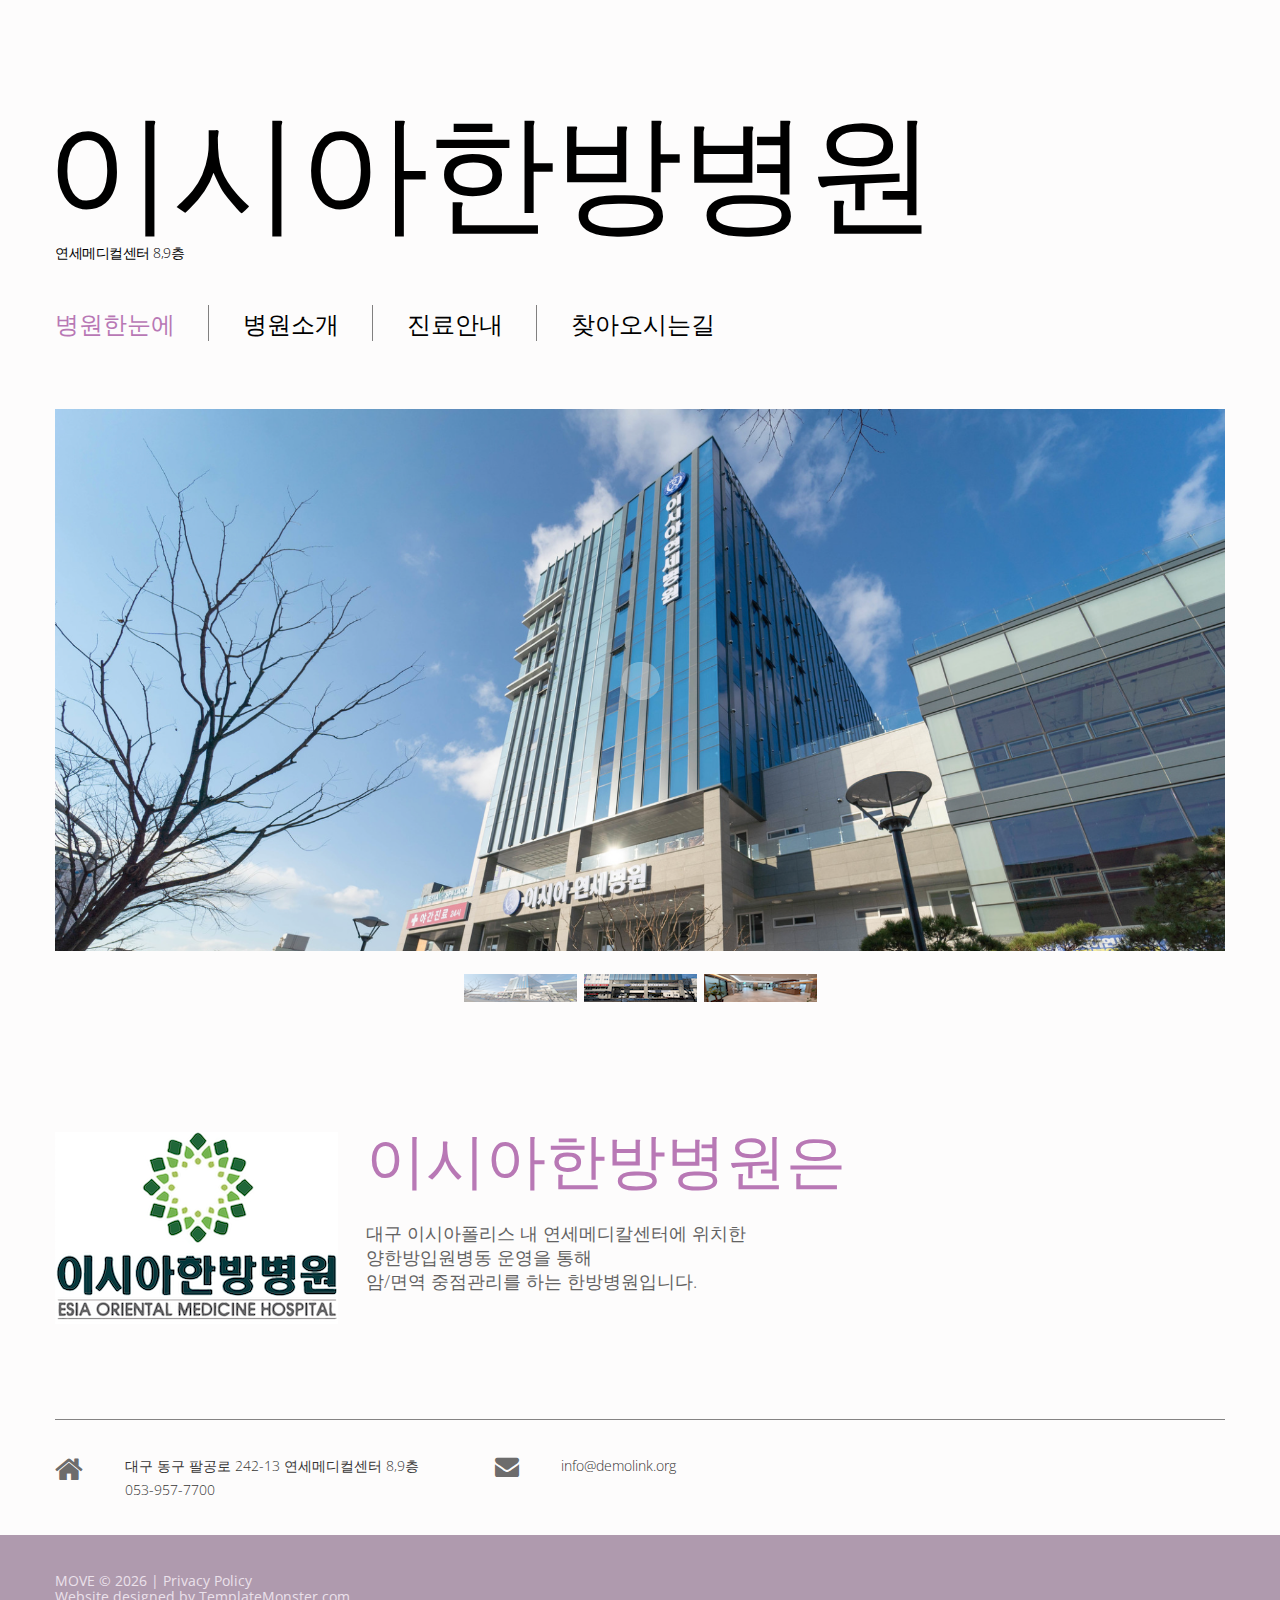
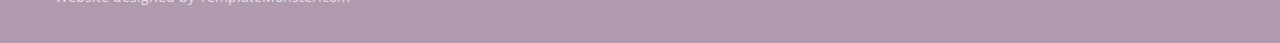
==== index.html @ a918210f "commit" ====
<!DOCTYPE html>
<html lang="en">
<head>
<title>Home</title>
<meta charset="utf-8">
<meta name = "format-detection" content = "telephone=no" />
<link rel="icon" href="images/favicon.ico">
<link rel="shortcut icon" href="images/favicon.ico" />
<link rel="stylesheet" href="css/touchTouch.css">
<link rel="stylesheet" href="css/camera.css">
<link rel="stylesheet" href="css/style.css">
<script src="js/jquery.js"></script>
<script src="js/jquery-migrate-1.1.1.js"></script>
<script src="js/jquery.easing.1.3.js"></script>
<script src="js/script.js"></script>
<script src="js/superfish.js"></script>
<script src="js/jquery.equalheights.js"></script>
<script src="js/jquery.mobilemenu.js"></script>
<script src="js/tmStickUp.js"></script>
<script src="js/jquery.ui.totop.js"></script>
<script src="js/touchTouch.jquery.js"></script>
<script src="js/camera.js"></script>
<!--[if (gt IE 9)|!(IE)]><!-->
<script src="js/jquery.mobile.customized.min.js"></script>
<!--<![endif]-->
<script>
 $(window).load(function(){
  $().UItoTop({ easingType: 'easeOutQuart' });
  $('#camera_wrap').camera({
    loader: false,
    pagination: false ,
    minHeight: '400',
    thumbnails: true,
    height: '46.32478632478632%',
    caption: false,
    navigation: false,
    fx: 'mosaic'
  });
  $('.gallery .gall_item').touchTouch();
 });
</script>
<!--[if lt IE 8]>
 <div style=' clear: both; text-align:center; position: relative;'>
   <a href="http://windows.microsoft.com/en-US/internet-explorer/products/ie/home?ocid=ie6_countdown_bannercode">
     <img src="http://storage.ie6countdown.com/assets/100/images/banners/warning_bar_0000_us.jpg" border="0" height="42" width="820" alt="You are using an outdated browser. For a faster, safer browsing experience, upgrade for free today." />
   </a>
</div>
<![endif]-->
<!--[if lt IE 9]>
<script src="js/html5shiv.js"></script>
<link rel="stylesheet" media="screen" href="css/ie.css">
<![endif]-->
</head>
<body class="page1" id="top">
<!--==============================
              header
=================================-->
<div class="main">
<header>
  <div class="container_12">
    <div class="grid_12">
      <h1 class="logo">
        <a href="index.html">이시아한방병원<span>연세메디컬센터 8,9층</span>
        </a>
      </h1>
    </div>
    <div class="clear"></div>
  </div>
  <section id="stuck_container">
  <!--==============================
              Stuck menu
  =================================-->
    <div class="container_12">
        <div class="grid_12">
          <div class="navigation ">
            <nav>
              <ul class="sf-menu">
               <li class="current"><a href="index.html">병원한눈에</a></li>
               <li><a href="about.html">병원소개</a></li>
               <li><a href="classes.html">진료안내</a></li>               
               <!--
               <li><a href="side_classes.html">편의시설</a></li>
               -->
               <li><a href="contacts.html">찾아오시는길</a></li>
             </ul>
            </nav>
            <div class="clear"></div>
          </div>
         <div class="clear"></div>
     </div>
     <div class="clear"></div>
    </div>
  </section>
</header>
<section class="slider_wrapper">
  <div class="container_12">
    <div class="grid_12">
      <div id="camera_wrap" class="">
        <div data-src="images/slide-1.jpg" data-thumb="images/thumb-2.jpg"></div>
        <div data-src="images/slide-2.jpg" data-thumb="images/thumb-3.jpg"></div>
        <div data-src="images/slide-3.jpg" data-thumb="images/thumb-1.jpg"></div>
      </div>
    </div>
    <div class="clear"></div>
  </div>
</section>
<!--=====================
          Content
======================-->
<section id="content"><div class="ic">More Website Templates @ TemplateMonster.com - October 06, 2014!</div>
  <div class="container_12">
    <div class="grid_12">
      <img src="images/page1_img1.jpg" alt="" class="fleft">
      <h2>이시아한방병원은</h2>
      <p>
      대구 이시아폴리스 내 연세메디칼센터에 위치한</br>
      양한방입원병동 운영을 통해</br>
      암/면역 중점관리를 하는 
      한방병원입니다.
      <br></p>
    </div>
    <div class="clear"></div>
  </div>
</section>
<div class="footer-top">
  <div class="container_12">
    <div class="grid_12">
      <div class="sep-1"></div>
    </div>
    <div class="grid_4">
      <address class="address-1"> <div class="fa fa-home"></div>대구 동구 팔공로 242-13 연세메디컬센터 8,9층  <br>
        053-957-7700</address>
    </div>
    <div class="grid_3">
      <a href="#" class="mail-1"><span class="fa fa-envelope"></span>info@demolink.org</a>
    </div>
    <div class="clear"></div>
  </div>
</div>
<!--==============================
              footer
=================================-->
</div>
<footer id="footer">
  <div class="container_12">
    <div class="grid_12">
      <div class="sub-copy">MOVE &copy; <span id="copyright-year"></span> | <a href="#">Privacy Policy</a> <br> Website designed by <a href="http://www.templatemonster.com/" rel="nofollow">TemplateMonster.com</a></div>
    </div>
    <div class="clear"></div>
  </div>
</footer>
<a href="#" id="toTop" class="fa fa-angle-up"></a>
</body>
</html>
---- css/touchTouch.css ----
/* The gallery overlay */

#galleryOverlay{
	width:100%;
	height:100%;
	position:fixed;
	top:0;
	left:0;
	opacity:0;
	z-index:100000;
	background-color:#222;
	background-color:rgba(0,0,0,0.8);
	overflow:hidden;
	display:none;
	
	-moz-transition:opacity 1s ease;
	-webkit-transition:opacity 1s ease;
	transition:opacity 1s ease;
}

/* This class will trigger the animation */

#galleryOverlay.visible{
	opacity:1;
}

#gallerySlider{
	height:100%;
	
	left:0;
	top:0;
	
	width:100%;
	white-space: nowrap;
	position:absolute;
	
	-moz-transition:left 0.4s ease;
	-webkit-transition:left 0.4s ease;
	transition:left 0.4s ease;
}

#gallerySlider .placeholder{
	background: url("../images/preloader.gif") no-repeat center center;
	height: 100%;
	line-height: 1px;
	text-align: center;
	width:100%;
	display:inline-block;
}

/* The before element moves the
 * image halfway from the top */

#gallerySlider .placeholder:before{
	content: "";
	display: inline-block;
	height: 50%;
	width: 1px;
	margin-right:-1px;
}

#gallerySlider .placeholder img{
	display: inline-block;
	max-height: 80%;
	max-width: 80%;
	width: auto !important;
	vertical-align: middle;
}

#gallerySlider.rightSpring{
	-moz-animation: rightSpring 0.3s;
	-webkit-animation: rightSpring 0.3s;
}

#gallerySlider.leftSpring{
	-moz-animation: leftSpring 0.3s;
	-webkit-animation: leftSpring 0.3s;
}

/* Firefox Keyframe Animations */

@-moz-keyframes rightSpring{
	0%{		margin-left:0px;}
	50%{	margin-left:-30px;}
	100%{	margin-left:0px;}
}

@-moz-keyframes leftSpring{
	0%{		margin-left:0px;}
	50%{	margin-left:30px;}
	100%{	margin-left:0px;}
}

/* Safari and Chrome Keyframe Animations */

@-webkit-keyframes rightSpring{
	0%{		margin-left:0px;}
	50%{	margin-left:-30px;}
	100%{	margin-left:0px;}
}

@-webkit-keyframes leftSpring{
	0%{		margin-left:0px;}
	50%{	margin-left:30px;}
	100%{	margin-left:0px;}
}

/* Arrows */

#prevArrow,#nextArrow{
	border:none;
	text-decoration:none;
	background:url('../images/arrowws.png') no-repeat;
	opacity:0.5;
	cursor:pointer;
	position:absolute;
	width:43px;
	height:58px;
	
	top:50%;
	margin-top:-29px;
	
	-moz-transition:opacity 0.2s ease;
	-webkit-transition:opacity 0.2s ease;
	transition:opacity 0.2s ease;
}

#prevArrow:hover, #nextArrow:hover{
	opacity:1;
}

#prevArrow{
	background-position:left top;
	left:40px;
}

#nextArrow{
	background-position:right top;
	right:40px;
}
---- css/camera.css ----
/**************************
*
*	GENERAL
*
**************************/


.slider_wrapper {
	position: relative;
	text-align: left;
	margin-bottom: 98px;
}

.camera_target_content {
	overflow: visible !important;

}

.camera_wrap {
	display: none;
	position: relative;
	overflow: visible !important;
	z-index: 0;
	margin-bottom: 0 !important;
}


.camera_wrap img {
	max-width: 10000px;
}

.camera_fakehover {
	height: 100%;
	min-height: 60px;
	position: relative;
	width: 100%;
}

.camera_src {
	display: none;
}
.cameraCont, .cameraContents {
	height: 100%;
	position: relative;
	width: 100%;
	z-index: 1;
}
.cameraSlide {
	bottom: 0;
	left: 0;
	position: absolute;
	right: 0;
	top: 0;
	width: 100%;
}
.cameraContent {
	bottom: 0;
	display: none;
	left: 0;
	position: absolute;
	right: 0;
	top: 0;
	width: 100%;
}
.camera_target {
	bottom: 0;
	height: 100%;
	left: 0;
	overflow: hidden;
	position: absolute;
	right: 0;
	text-align: left;
	top: 0;
	width: 100%;
	z-index: 0;
}
.camera_overlayer {
	bottom: 0;
	height: 100%;
	left: 0;
	overflow: hidden;
	position: absolute;
	right: 0;
	top: 0;
	width: 100%;
	z-index: 0;
}
.camera_target_content {
	bottom: 0;
	left: 0;
	overflow: hidden;
	position: absolute;
	right: 0;
	top: 0;
	z-index: 2;
}
.camera_target_content .camera_link {
    background: url(../images/blank.gif);
	display: block;
	height: 100%;
	text-decoration: none;
}
.camera_loader {
    background: #fff url(../images/camera-loader.gif) no-repeat center;
	background: rgba(255, 255, 255, 0.9) url(../images/camera-loader.gif) no-repeat center;
	border: 1px solid #ffffff;
	border-radius: 18px;
	height: 36px;
	left: 50%;
	overflow: hidden;
	position: absolute;
	margin: -18px 0 0 -18px;
	top: 50%;
	width: 36px;
	z-index: 3;
}

.camera_nav_cont {
	height: 65px;
	overflow: hidden;
	position: absolute;
	right: 9px;
	top: 15px;
	width: 120px;
	z-index: 4;
}
.camerarelative {
	overflow: hidden;
	position: relative;
}
.imgFake {
	cursor: pointer;
}
.camera_commands > .camera_stop {
	display: none;	
}


.slide_wrapper .camera_prev{
	background: url(../images/prevnext_bg.png) 0 0 repeat;
	width: 70px;	
	top: 0 !important;
	height: auto !important;
	bottom: 0;
	left: -80px;
	display: block;
	position: absolute;
	opacity: 1 !important;
	transition: 0.5s ease;
	-o-transition: 0.5s ease;
	-webkit-transition: 0.5s ease;
}

.slide_wrapper .camera_prev>span {
	background: url(../images/prev.png) center 0 no-repeat;
	top: 50%;
		
	margin-top: -10px;
	position: absolute;
	display: block;
	height: 20px;
	left: 0;
	right: 0;
}

.slide_wrapper .camera_next>span {
	background: url(../images/next.png) center 0 no-repeat;
	top: 50%;
	margin-top: -10px;
	position: absolute;
	display: block;
	left: 0;
	right: 0;
	height: 20px;
}



.slide_wrapper .camera_next {
	background: url(../images/prevnext_bg.png) 0 0 repeat;
	width: 70px;	
	top: 0  !important;
	bottom: 0;
	height: auto !important;

	right: -80px;
	display: block;
	position: absolute;
	opacity: 1 !important;
	transition: 0.5s ease;
	-o-transition: 0.5s ease;
	-webkit-transition: 0.5s ease;
}

.camera_thumbs_cont {
	z-index: 900;
	position: absolute;
	top: 100%;
	margin-top: 13px;
	left: 0;
	right: 0;
}


.camera_thumbs_cont > div {
	float: left;
	width: 100%;

}
.camera_thumbs_cont ul {
	background: url(../images/thumb_bg.png) 0 0 repeat;
	overflow: hidden;
	position: relative;
	width: 100% !important;
	margin: 0 !important;
	margin-left: 0px !important;
	left: 0% !important;
	margin-top: 0px !important;
	text-align: center;
	padding: 10px 0 10px;
}
.camera_thumbs_cont ul li {
	background-color: transparent;
	display: inline-block;
	font-size: 0;
	line-height: 0;
	transition: 0.5s ease;
	-o-transition: 0.5s ease;
	-webkit-transition: 0.5s ease;
}

.camera_thumbs_cont ul li+li  {
	margin-left: 7px !important;
}
.camera_thumbs_cont ul li > img {
	cursor: pointer;
	opacity: 1 !important;
	vertical-align:bottom;
	transition: 0.5s ease;
	-o-transition: 0.5s ease;
	-webkit-transition: 0.5s ease;
}





.camera_thumbs_cont ul li:hover, .camera_thumbs_cont ul li.cameracurrent {
	opacity: 0.5;
}
.camera_clear {
	display: block;
	clear: both;
}
.showIt {
	display: none;
}
.camera_clear {
	clear: both;
	display: block;
	height: 1px;
	margin: -1px 0 25px;
	position: relative;
	text-align: right;
}



.caption {
	position: absolute;
	text-align: center;
	right: 0;
	left: 0;
	font-weight: normal;
	top: 50%;
	margin-top: -142px;
	right: 0;
	-moz-box-sizing: border-box;
	-webkit-box-sizing: border-box;
	-o-box-sizing: border-box;
	box-sizing: border-box;
}

.caption h2 {
	margin-bottom: 0;
	padding-top: 0;
	color: #fff;
}

.caption .btn {
	margin-top: 60px;
}



/**************************
*
*	COLORS & SKINS
*
**************************/


/*

.camera_pag  {
	display: block;
	position: absolute;
	bottom: 90px;
	left: 0;
	right: 0;
	overflow: hidden;
	z-index: 999;
	text-align: left;

}

.camera_pag_ul {
 	overflow: hidden;
 	text-align: center;
 	font-size: 0;
 	line-height: 0;


}

.camera_pag ul li {
	display: inline-block;
}

.camera_pag ul li+li {
	margin-left: 13px;
}

.camera_pag ul li span {
	background-color: #323232;
	display: block;
	width: 16px;
	height: 16px;
	background: url(../images/pagination.png) right 0 no-repeat;
	overflow: hidden;
	color: transparent;
	text-indent: -100px;
}

.camera_pag ul li:hover span, .camera_pag ul li.cameracurrent span {
	cursor: pointer;
	background-position: 0 0;
}

*/


.camera_prev, 
.camera_next {
	display: block;
	position: absolute;
	width: 30px;
	height: 50px;
	left: 89px;
	cursor: pointer;
	top: 50%;
	margin-top: -15px;
	z-index: 999;
	background: url(../images/prevnext.png) 0 0 no-repeat;
	transition: 0.5s ease;
    -o-transition: 0.5s ease;
    -webkit-transition: 0.5s ease;
}

.camera_next {
	left: auto;
	right: 89px;
	background-position: right 0;
}

.camera_prev:hover,
.camera_next:hover  {
	opacity: 0.5;
}
---- css/style.css ----
@import '../css/grid.css';
@import '../css/font-awesome.css';
@import url(//fonts.googleapis.com/css?family=Open+Sans:400);
@import url(//fonts.googleapis.com/css?family=Open+Sans:700);
@import url(//fonts.googleapis.com/css?family=Open+Sans:300);
@import url(//fonts.googleapis.com/css?family=Open+Sans:300italic);
@import url(//fonts.googleapis.com/css?family=Economica);
.navigation {
	z-index:999;
	position:relative;
	padding:0;
	font-family:Economica,sans-serif;
	font-weight:400
}
.navigation .sf-menu {
	z-index:990;
	text-align:center;
	position:relative
}
.navigation nav {
	position:relative;
	padding:0
}
.select-menu {
	display:none!important
}
.sf-menu ul {
	position:absolute;
	top:-999px;
	display:none
}
.sf-menu>li>ul>li {
	float:none;
	position:static
}
.sf-menu>li {
	float:left;
	font-weight:300;
	position:relative;
	font-size:24px;
	line-height:52px
}
.sf-menu>li+li {
	margin-left:68px
}
.sf-menu>li+li:after {
	content:'';
	background-color:#818080;
	height:5px;
	width:1px;
	height:36px;
	position:absolute;
	left:-35px;
	top:7px
}
.sf-menu>li>a {
	position:relative;
	color:#000;
	text-align:center
}
.sf-menu>li>a.sf-with-ul:after {
	content:'';
	position:absolute;
	width:5px;
	bottom:15px;
	left:50%;
	bottom:-5px;
	pointer-events:none;
	z-index:999;
	width:0;
	height:0;
	border-style:solid;
	border-width:3px 3px 0;
	border-color:#fff transparent transparent
}
.sf-menu>li.sfHover>a,.sf-menu>li.current>a,.sf-menu>li>a:hover {
	color:#b878b5
}
html {
	width:100%
}
a[href^="tel:"] {
	color:inherit;
	text-decoration:none
}
sss * {
	-webkit-text-size-adjust:none
}
body {
	position:relative;
	background:#af9aae;
	color:#636262;
	font:300 18px/24px 'Open Sans',sans-serif
}
.ic {
    border:0;
    float:right;
    background:#fff;
    color:#f00;
    width:50%;
    line-height:10px;
    font-size:10px;
    margin:-220% 0 0 0;
    overflow:hidden;
    padding:0
}
strong {
	font-weight:700
}
address {
	font-style:normal
}
p {
	margin-bottom:24px
}
input,textarea {
	border-radius:0!important;
	outline:0!important;
	-webkit-appearance:none
}
img {
	max-width:100%
}
h1,h2,h3,h4,h5,h6 {
	font-weight:400;
	color:#b878b5;
	font-family:Economica,sans-serif
}
h2 {
	font-size:60px;
	line-height:42px;
	margin-bottom:40px
}
h2.inset__1 {
	margin-bottom:38px
}
h3 {
	font-size:48px;
	line-height:42px
}
h3.offset__1 {
	margin-bottom:31px
}
h3.offset__2 {
	margin-bottom:46px
}
h4 {
	font-size:36px;
	line-height:42px
}
h4.inset__1 {
	padding-top:15px;
	margin-bottom:30px
}
ul {
	padding:0;
	margin:0;
	list-style:none
}
.list-1.inset__1 {
	padding-top:66px
}
.list-1 li {
	padding-left:25px;
	position:relative
}
.list-1 li:before {
	content:'';
	position:absolute;
	left:0;
	top:2px;
	font:14px/24px FontAwesome;
	color:#af9aae
}
.list-1 li+li {
	margin-top:6px
}
a {
	text-decoration:none;
	color:inherit;
	outline:0;
	-webkit-transition:.5s ease;
	transition:.5s ease
}
a:hover {
	color:#7e4a7c
}
.link-1 {
	font:24px/32px Economica,sans-serif;
	color:#7e4a7c;
	display:inline-block;
	margin-top:24px
}
.link-1:hover {
	color:#000
}
.mb0 {
	margin-bottom:0!important
}
.m0 {
	margin:0!important
}
.pad0 {
	padding:0!important
}
.img_inner {
	max-width:100%;
	-webkit-box-sizing:border-box;
	-moz-box-sizing:border-box;
	box-sizing:border-box;
	margin-bottom:39px;
	margin-top:16px;
	border-radius:0!important
}
.fleft {
	float:left;
	margin-right:28px;
	position:relative;
	top:-7px
}
.oh {
	overflow:hidden
}
.fwn {
	font-weight:400
}
.fright {
	float:right!important
}
.upp {
	text-transform:uppercase
}
.alright {
	text-align:right
}
.ta__center {
	text-align:center
}
.ta__left {
	text-align:left
}
.td__underline {
	text-decoration:underline
}
.ta__right {
	text-align:right
}
.fw_med {
	font-weight:500
}
.wrapper,.extra_wrapper {
	overflow:hidden
}
.clear {
	float:none!important;
	clear:both
}
.oh {
	overflow:hidden
}
.nowrap {
	white-space:nowrap
}
.rel {
	position:relative
}
.main {
	background-color:#fdfcfc
}
header {
	display:block;
	position:relative;
	z-index:999;
	padding:121px 0 28px
}
header .rel {
	z-index:999
}
h1 {
	text-align:center;
	position:relative;
	text-transform:uppercase;
	color:#000;
	z-index:999;
	float:left;
	text-align:left;
	font:300 130px/42px 'Open Sans',sans-serif;
	margin-bottom:24px;
	padding:26px 0 0;
	letter-spacing:normal;
	letter-spacing:-3px;
	text-indent:-10px
}
h1 a {
	-webkit-transition:0s ease;
	transition:0s ease;
	color:#000
}
h1 span {
	text-indent:0;
	padding-top:43px;
	text-transform:none;
	display:block;
	letter-spacing:-.5px;
	font-size:14px
}
#content {
	padding-top:39px;
	padding-bottom:128px
}
#content.inset__1 {
	padding-top:118px;
	padding-bottom:100px
}
.page1 header {
	padding-bottom:59px
}
.page1 #content {
	padding-top:90px;
	padding-bottom:88px
}
.banner {
	border:1px solid #686868;
	text-align:center;
	padding:52px 41px 53px;
	margin:127px 0 136px
}
.banner h4 {
	border-bottom:1px solid #989797;
	padding-bottom:48px
}
.banner .link-1 {
	margin-top:51px
}
.block-1 {
	margin-bottom:41px;
	padding-top:74px
}
.block-1 h4 {
	margin-bottom:24px
}
.bq-1 {
	background-color:#af9aae;
	margin-top:-4px;
	padding:36px 52px 34px
}
.bq-1 h4 {
	color:#fff;
	margin-bottom:28px
}
.bq-1 .ta__right {
	padding-top:38px;
	color:#80637f;
	font:24px/30px Economica,sans-serif
}
.block-2 {
	overflow:hidden;
	margin-bottom:36px
}
.block-2 img {
	float:left;
	margin-right:30px;
	margin-top:6px
}
.block-2 h4 {
	margin-bottom:16px
}
#table-1 {
	margin-top:35px;
	width:100%;
	border:1px solid #6d6c6c;
	color:#000;
	font-size:18px;
	line-height:47px
}
#table-1 tr:nth-child(even) {
	background-color:#c5c4c4
}
#table-1 td {
	padding:0 0 0 37px
}
#table-1 td+td {
	padding-left:0
}
.gall_item {
	margin-top:-2px;
	background-color:#af9aae;
	display:block;
	color:#534b52
}
.gall_item:hover {
	background-color:#000
}
.gall_item .gall_bot {
	padding:32px 32px 16px
}
.gall_item .gall_bot .fa {
	font-size:48px;
	line-height:60px
}
.sep-1 {
	border-top:1px solid #848383;
	padding-bottom:34px
}
.sep-1.offset__1 {
	margin-top:127px;
	padding-bottom:140px
}
.color1 {
	color:#7e4a7c
}
.color1 a:hover,a.color1:hover {
	color:#000
}
.color2 {
	color:#000
}
.white {
	color:#fff
}
.black {
	color:#000
}
.map {
	overflow:hidden;
	padding-top:7px
}
.map figure {
	position:relative;
	display:block;
	width:100%;
	-webkit-box-sizing:border-box;
	-moz-box-sizing:border-box;
	box-sizing:border-box;
	margin-bottom:45px
}
.map figure iframe {
	width:100%;
	height:399px;
	max-width:100%
}
.footer-top {
	color:#363535;
	font-size:14px;
	line-height:24px;
	padding-bottom:33px
}
.footer-top .fa {
	position:absolute;
	top:-4px;
	left:0;
	font-size:30px;
	line-height:40px;
	color:#6d6c6c
}
.footer-top .fa.fa-envelope {
	font-size:24px;
	top:-7px
}
.address-1 {
	position:relative;
	padding-left:70px
}
.mail-1 {
	position:relative;
	padding-left:66px;
	display:inline-block;
	margin-left:40px
}
.socials {
	text-align:right
}
.socials a {
	position:relative;
	display:inline-block
}
.socials a+a {
	margin-left:55px
}
.socials a+a:before {
	width:1px;
	height:36px;
	background-color:#818080;
	position:absolute;
	left:-30px;
	top:-5px;
	content:''
}
#footer {
	color:#ebe1eb;
	font-size:14px;
	line-height:16px;
	font-weight:400;
	padding:38px 0
}
#toTop {
	display:none;
	text-decoration:none;
	position:fixed;
	bottom:130px;
	left:51%;
	margin-left:640px;
	border-radius:500px;
	overflow:hidden;
	border:0;
	color:#534b52;
	width:76px;
	height:76px;
	font-size:48px;
	line-height:70px;
	text-align:center;
	z-index:20;
	-webkit-transition:background .5s ease;
	transition:background .5s ease;
	background-color:#af9aae
}
#toTop:hover {
	outline:0;
	background-color:#7e4a7c
}
---- css/ie.css ----
/*.block1_count {
	behavior: url(js/PIE.htc);
	position: relative;
}*/

body {
	min-width: 1120px;
}

#form .invalid .error-message, 
#form .empty .empty-message {
	display: block;

}

#form .error-message, 
#form .empty-message {
	display: none;
}

.support:hover img  {
	filter:progid:DXImageTransform.Microsoft.Alpha(opacity=40);
}

#owl .owl-next:hover,
#owl .owl-prev:hover,
.camera_prev:hover,
.camera_next:hover  {
	filter:progid:DXImageTransform.Microsoft.Alpha(opacity=50);
}


#contact-form .contact-form-loader  {
	display: none;
}

#contact-form.loading .contact-form-loader  {
	display: block;
}
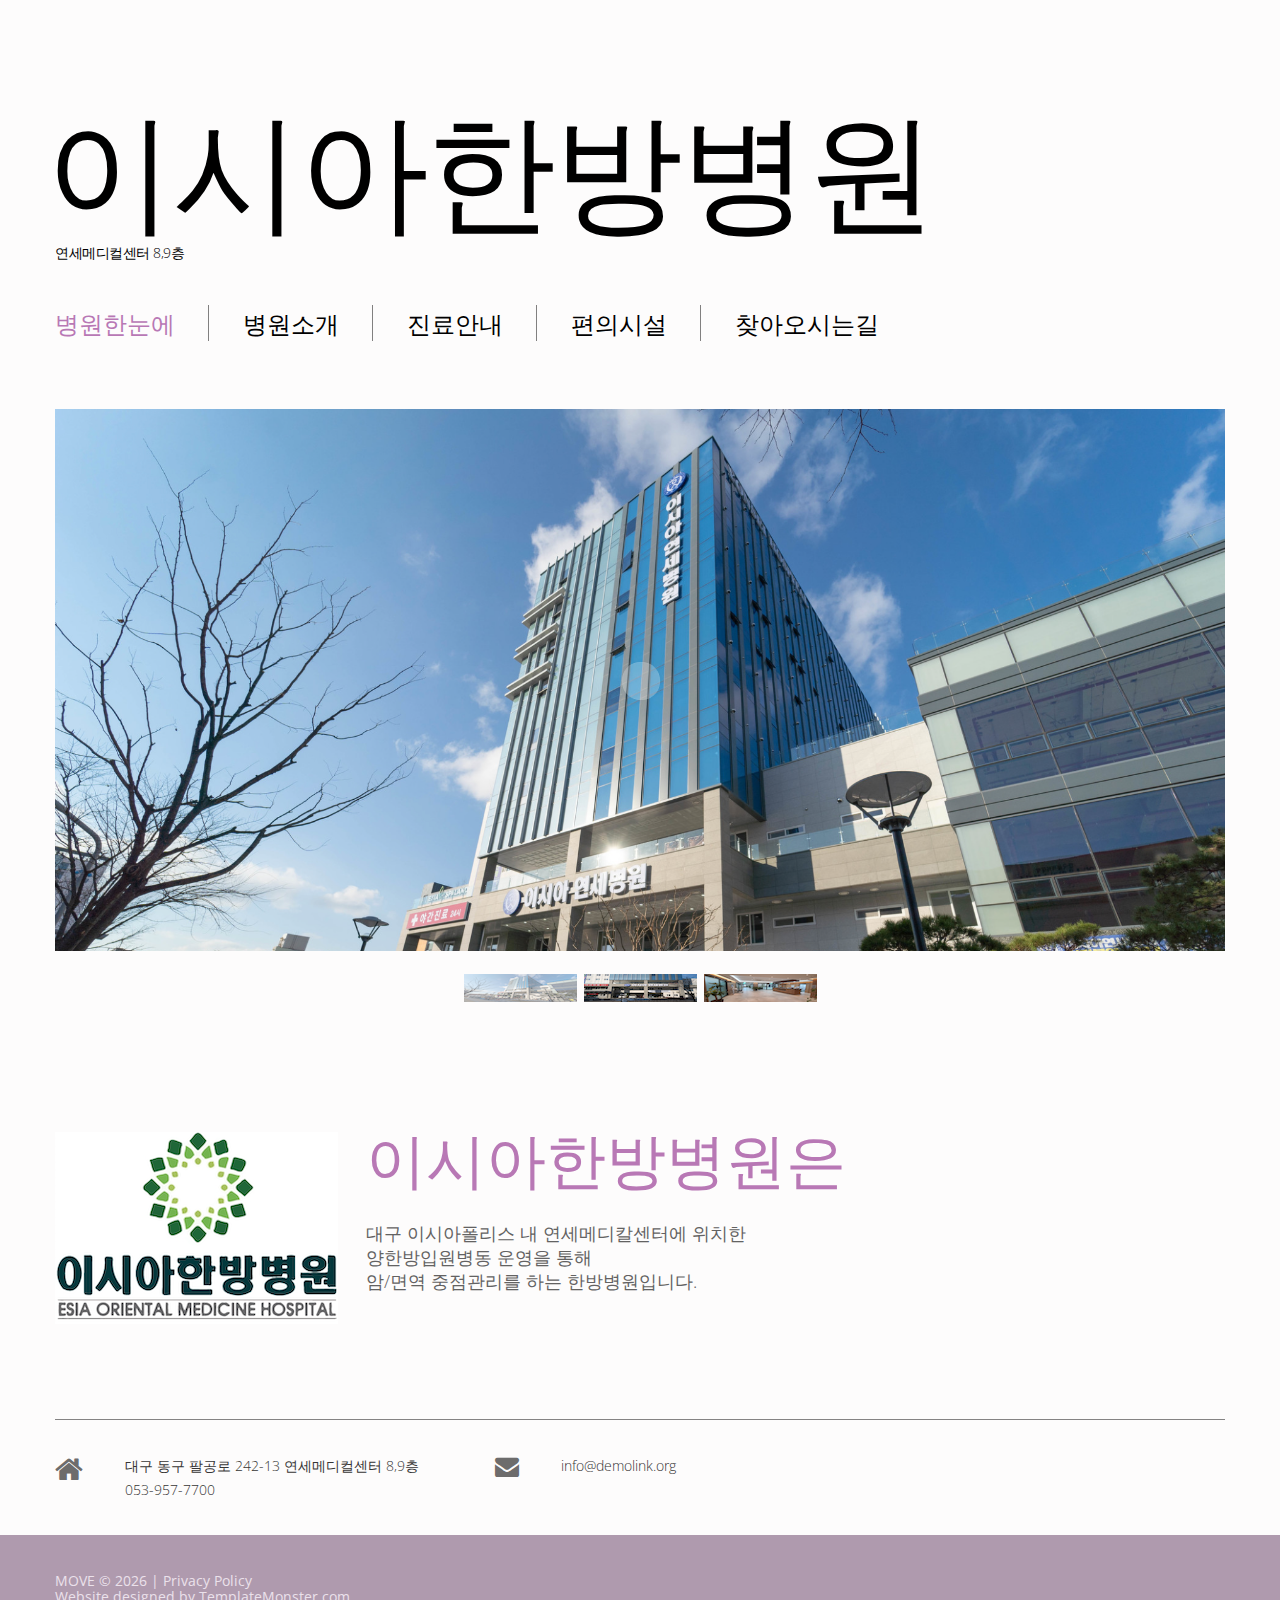
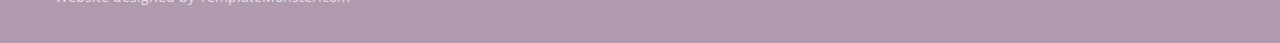
==== commit 0fcedc8c: "commit" ====
--- a/index.html
+++ b/index.html
@@ -78,9 +78,7 @@
                <li class="current"><a href="index.html">병원한눈에</a></li>
                <li><a href="about.html">병원소개</a></li>
                <li><a href="classes.html">진료안내</a></li>               
-               <!--
                <li><a href="side_classes.html">편의시설</a></li>
-               -->
                <li><a href="contacts.html">찾아오시는길</a></li>
              </ul>
             </nav>
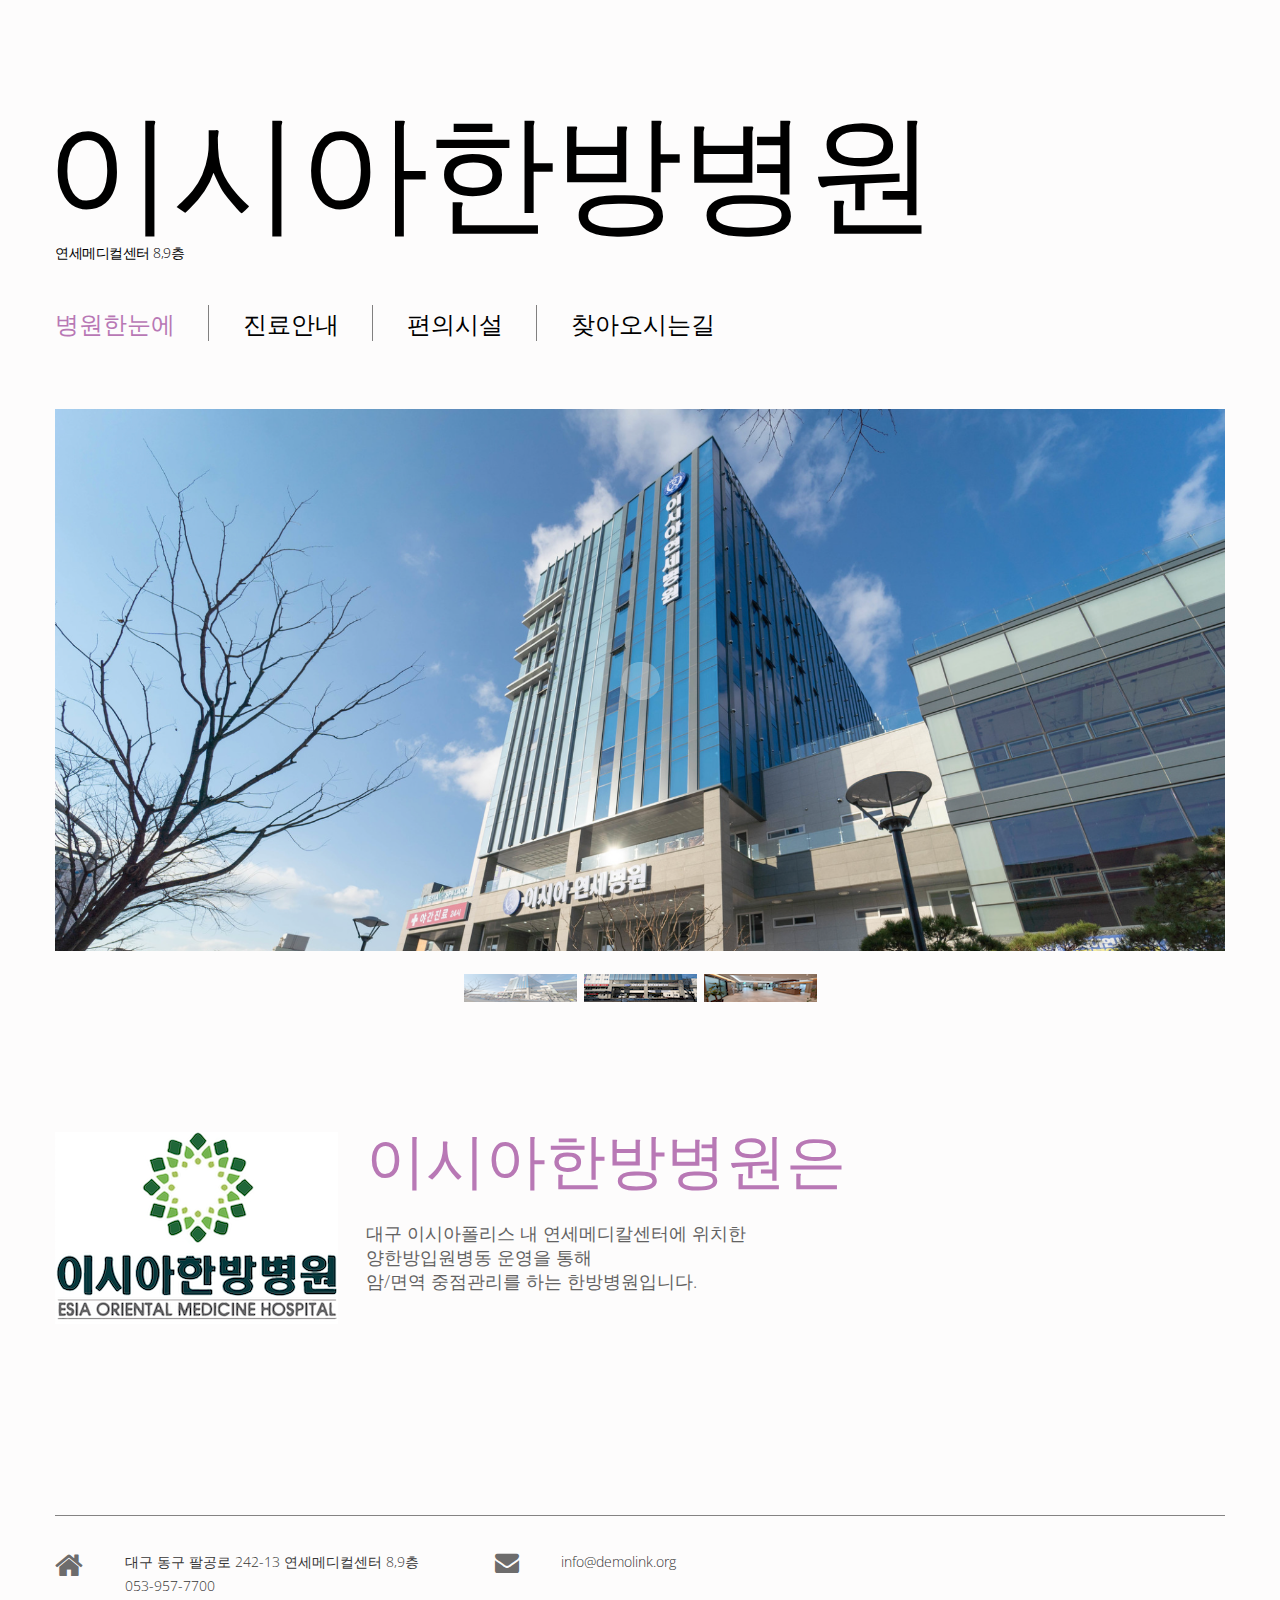
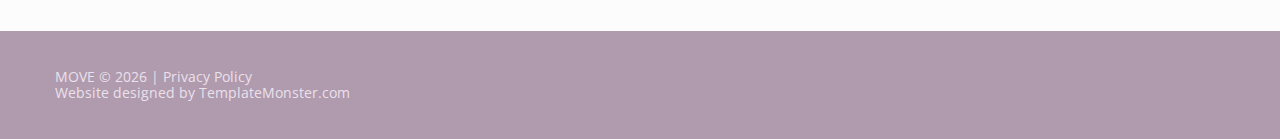
==== commit 731a92c0: "commit" ====
--- a/index.html
+++ b/index.html
@@ -76,8 +76,10 @@
             <nav>
               <ul class="sf-menu">
                <li class="current"><a href="index.html">병원한눈에</a></li>
+               <!--
                <li><a href="about.html">병원소개</a></li>
-               <li><a href="classes.html">진료안내</a></li>               
+               -->
+               <li><a href="classes.html">진료안내</a></li>
                <li><a href="side_classes.html">편의시설</a></li>
                <li><a href="contacts.html">찾아오시는길</a></li>
              </ul>
@@ -114,10 +116,11 @@
       대구 이시아폴리스 내 연세메디칼센터에 위치한</br>
       양한방입원병동 운영을 통해</br>
       암/면역 중점관리를 하는 
-      한방병원입니다.
-      <br></p>
+      한방병원입니다.<br>
+      </p>
     </div>
     <div class="clear"></div>
+    <br><br><br><br>
   </div>
 </section>
 <div class="footer-top">
--- a/css/style.css
+++ b/css/style.css
@@ -249,7 +249,10 @@
 	font-weight:500
 }
 .wrapper,.extra_wrapper {
-	overflow:hidden
+	overflow:hidden;
+	width: 300px;
+	float: left;
+	margin-left: 20px;
 }
 .clear {
 	float:none!important;
@@ -309,7 +312,7 @@
 	padding-bottom:128px
 }
 #content.inset__1 {
-	padding-top:118px;
+	padding-top:50px;
 	padding-bottom:100px
 }
 .page1 header {
@@ -355,12 +358,18 @@
 }
 .block-2 {
 	overflow:hidden;
-	margin-bottom:36px
-}
-.block-2 img {
-	float:left;
-	margin-right:30px;
-	margin-top:6px
+	margin-bottom:36px;
+	float: left;
+}
+.block-2 .img_b {
+	margin-left: 50px;
+	float: left;
+	width: 700px;
+}
+}
+.block-2 .img_b img {
+	margin: auto;
+	width: 300px;
 }
 .block-2 h4 {
 	margin-bottom:16px
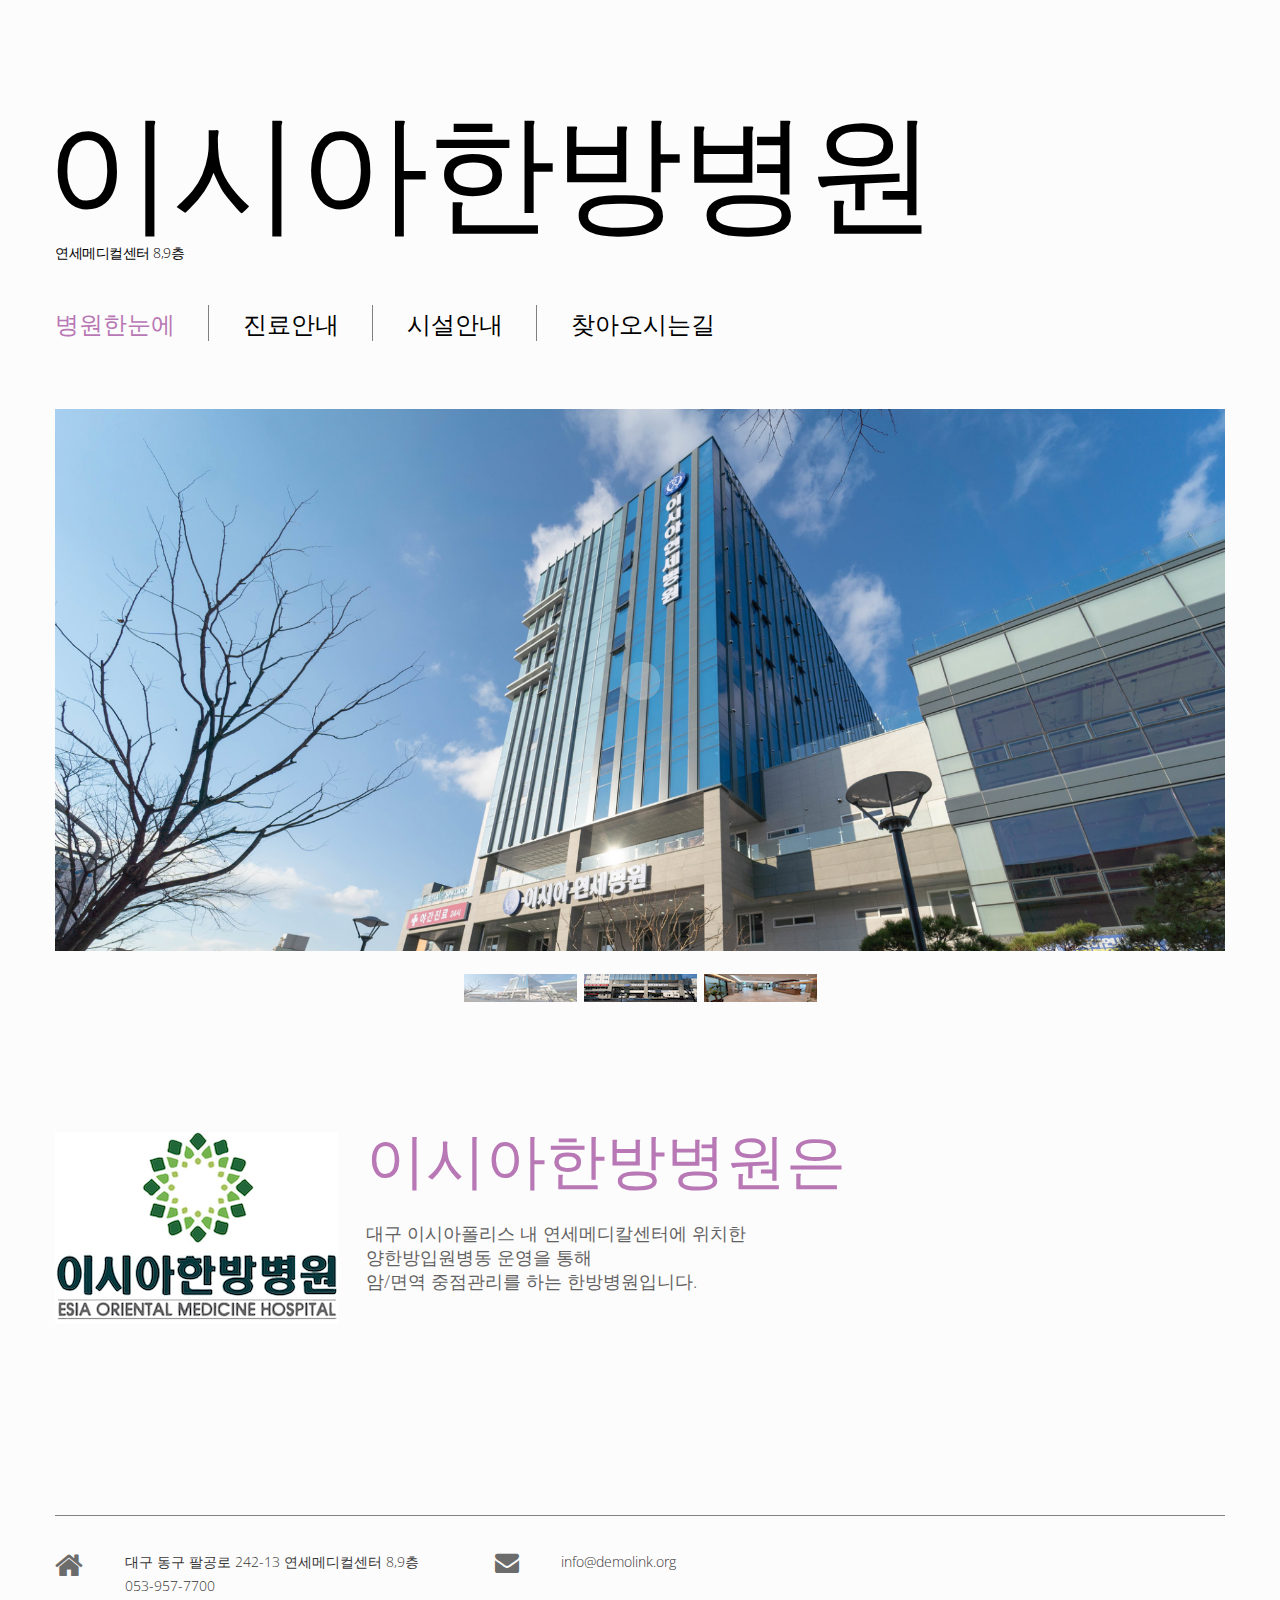
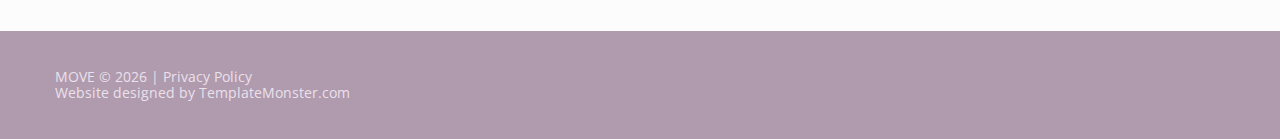
==== commit 20732fa5: "commit" ====
--- a/index.html
+++ b/index.html
@@ -1,7 +1,7 @@
 <!DOCTYPE html>
 <html lang="en">
 <head>
-<title>Home</title>
+<title>이시아한방병원</title>
 <meta charset="utf-8">
 <meta name = "format-detection" content = "telephone=no" />
 <link rel="icon" href="images/favicon.ico">
@@ -80,7 +80,7 @@
                <li><a href="about.html">병원소개</a></li>
                -->
                <li><a href="classes.html">진료안내</a></li>
-               <li><a href="side_classes.html">편의시설</a></li>
+               <li><a href="side_classes.html">시설안내</a></li>
                <li><a href="contacts.html">찾아오시는길</a></li>
              </ul>
             </nav>
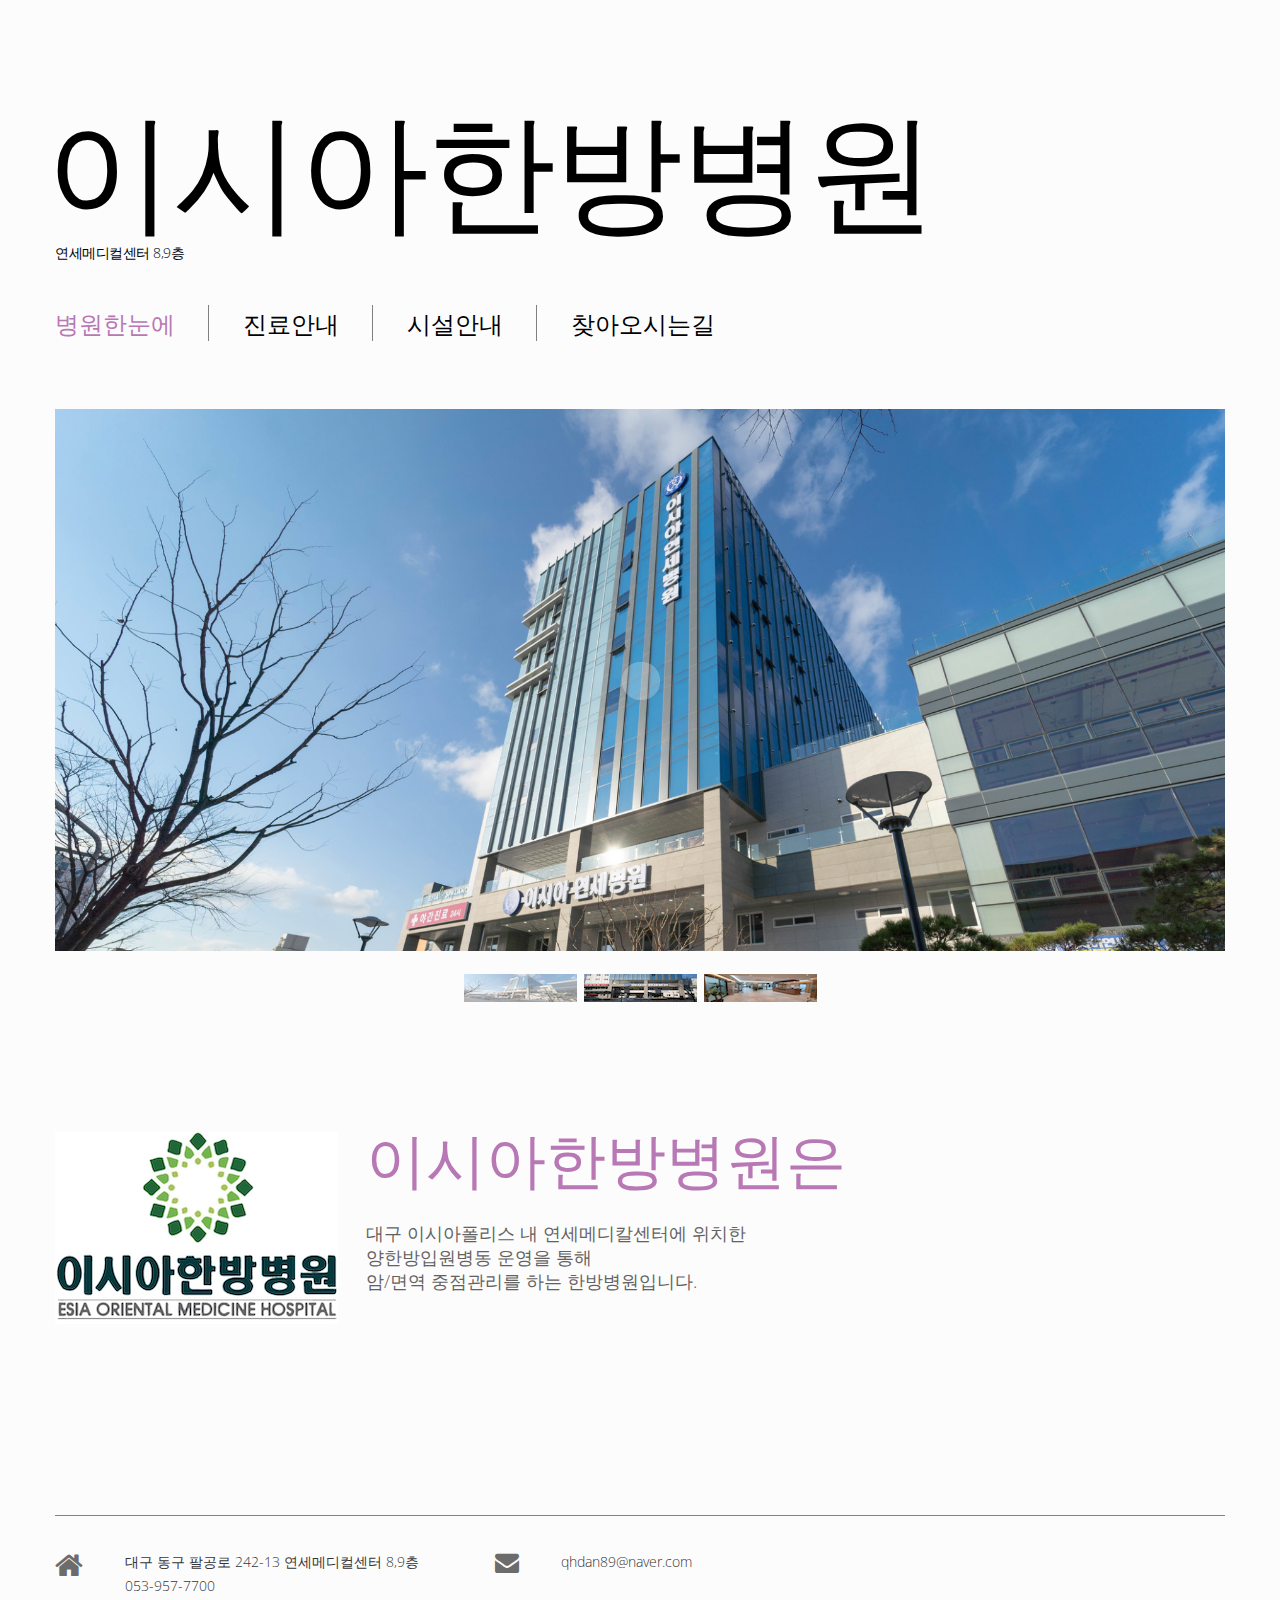
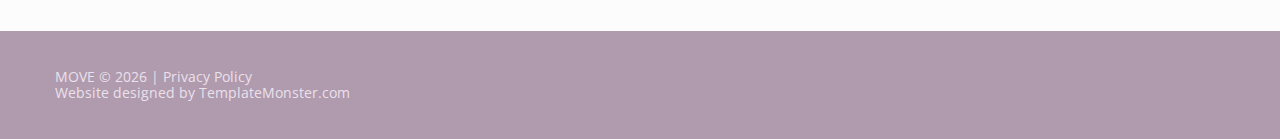
==== commit 135384b9: "commit" ====
--- a/index.html
+++ b/index.html
@@ -133,7 +133,7 @@
         053-957-7700</address>
     </div>
     <div class="grid_3">
-      <a href="#" class="mail-1"><span class="fa fa-envelope"></span>info@demolink.org</a>
+      <a href="#" class="mail-1"><span class="fa fa-envelope"></span>qhdan89@naver.com</a>
     </div>
     <div class="clear"></div>
   </div>
--- a/css/style.css
+++ b/css/style.css
@@ -254,6 +254,13 @@
 	float: left;
 	margin-left: 20px;
 }
+.block-3 .extra_wrapper {
+	overflow:hidden;
+	width: 1000px;
+	float: left;
+	margin-left: 90px;
+	margin-top: 50px;
+}
 .clear {
 	float:none!important;
 	clear:both
@@ -366,10 +373,25 @@
 	float: left;
 	width: 700px;
 }
-}
+
 .block-2 .img_b img {
 	margin: auto;
 	width: 300px;
+}
+.block-3 {
+	overflow:hidden;
+	margin-bottom:36px;
+	float: left;
+}
+.block-3 .img_b {
+	margin-left: 90px;
+	float: left;
+	width: 1000px;
+}
+.block-3 .img_b img {
+	margin: auto;
+	width: 490px;
+	float: left;
 }
 .block-2 h4 {
 	margin-bottom:16px
